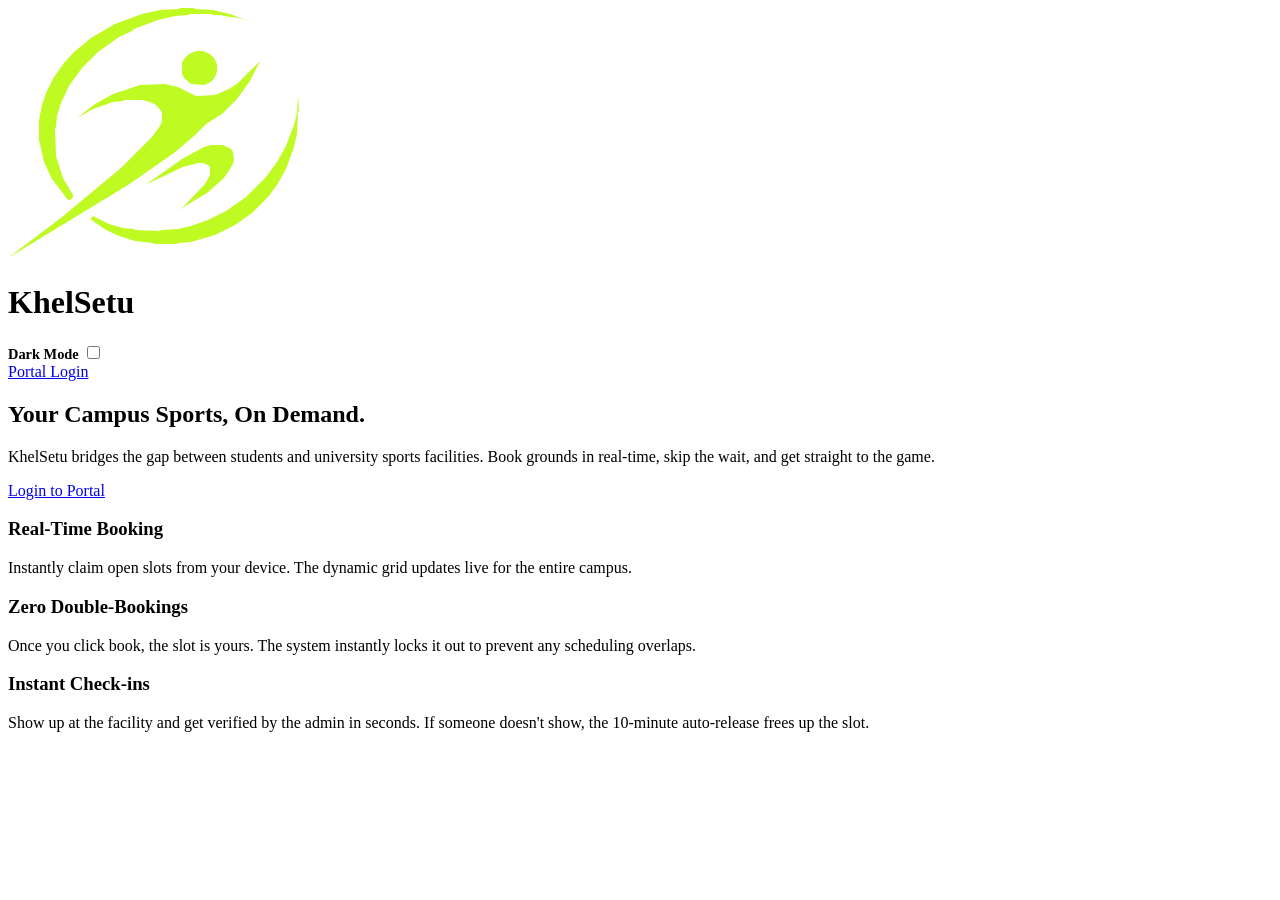
==== index.html @ b483b130 "added khelsetu logo" ====
<!DOCTYPE html>
<html lang="en">
<head>
    <meta charset="UTF-8">
    <meta name="viewport" content="width=device-width, initial-scale=1.0">
    <title>KhelSetu | Sports Facility Booking</title>
    <!-- Links to your global dark theme -->
    <link rel="stylesheet" href="css/style.css">
</head>
<body class="landing-page">

    <!-- Top Navigation Bar -->
    <header class="navbar bg-secondary">
        <div class="nav-brand">
            <a href="index.html">
                <img src="./khelsetu_symbol.svg" alt="KhelSetu Logo">
            </a>
            <h1 class="text-primary">KhelSetu</h1>
        </div>
        <div class="nav-links">

            <div class="theme-wrapper">
                    <!-- Added id="theme-label" here -->
                <span id="theme-label" class="text-muted" style="font-size: 0.9rem; font-weight: 600;">Dark Mode</span>

                <label class="theme-switch">
                    <input type="checkbox" id="theme-toggle">
                    <span class="slider"></span>
                </label>
            </div>

            <a href="login.html" class="btn-primary">Portal Login</a>
        </div>
    </header>

    <!-- Main Landing Layout -->
    <main class="landing-container">
        
        <!-- Hero Section -->
        <section class="hero-section text-center">
            <h2 class="text-primary hero-title">Your Campus Sports, On Demand.</h2>
            <p class="text-muted hero-mission">KhelSetu bridges the gap between students and university sports facilities. Book grounds in real-time, skip the wait, and get straight to the game.</p>
            
            <!-- Main Call to Action -->
            <div class="hero-cta">
                <a href="login.html" class="btn-primary cta-btn">Login to Portal</a>
            </div>
        </section>

        <!-- Feature Highlights Section -->
        <section class="features-section grid-layout">
            
            <!-- Feature 1 -->
            <div class="feature-card bg-secondary card">
                <h3 class="text-primary">Real-Time Booking</h3>
                <p class="text-muted">Instantly claim open slots from your device. The dynamic grid updates live for the entire campus.</p>
            </div>

            <!-- Feature 2 -->
            <div class="feature-card bg-secondary card">
                <h3 class="text-primary">Zero Double-Bookings</h3>
                <p class="text-muted">Once you click book, the slot is yours. The system instantly locks it out to prevent any scheduling overlaps.</p>
            </div>

            <!-- Feature 3 -->
            <div class="feature-card bg-secondary card">
                <h3 class="text-primary">Instant Check-ins</h3>
                <p class="text-muted">Show up at the facility and get verified by the admin in seconds. If someone doesn't show, the 10-minute auto-release frees up the slot.</p>
            </div>

        </section>

    </main>
    <script src="js/theme.js"></script>

</body>
</html>
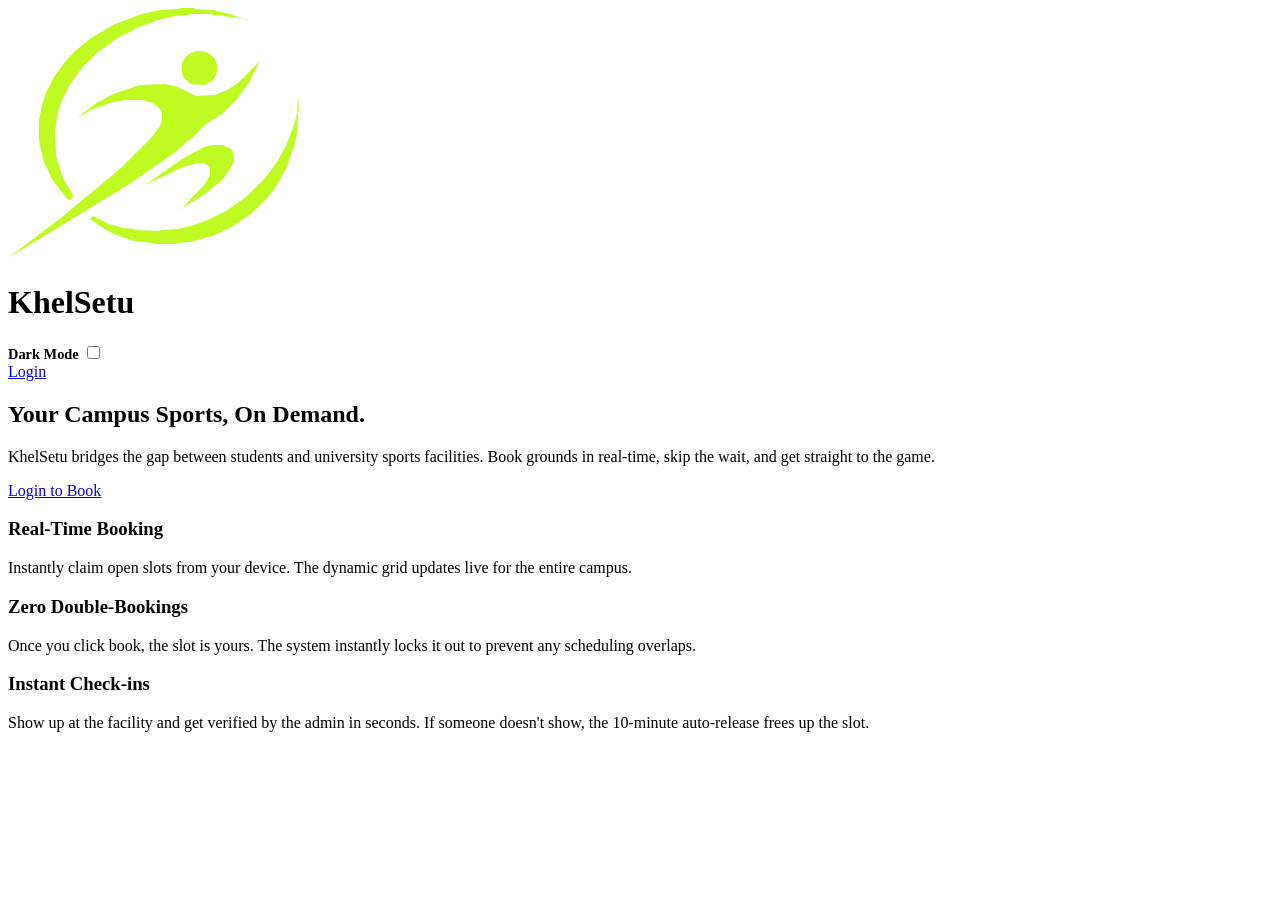
==== commit de2b3a0d: "Changed LOGIN TO PORTLE ot only LOGIN" ====
--- a/index.html
+++ b/index.html
@@ -29,7 +29,7 @@
                 </label>
             </div>
 
-            <a href="login.html" class="btn-primary">Portal Login</a>
+            <a href="login.html" class="btn-primary">Login</a>
         </div>
     </header>
 
@@ -43,7 +43,7 @@
             
             <!-- Main Call to Action -->
             <div class="hero-cta">
-                <a href="login.html" class="btn-primary cta-btn">Login to Portal</a>
+                <a href="login.html" class="btn-primary cta-btn">Login to Book</a>
             </div>
         </section>
 
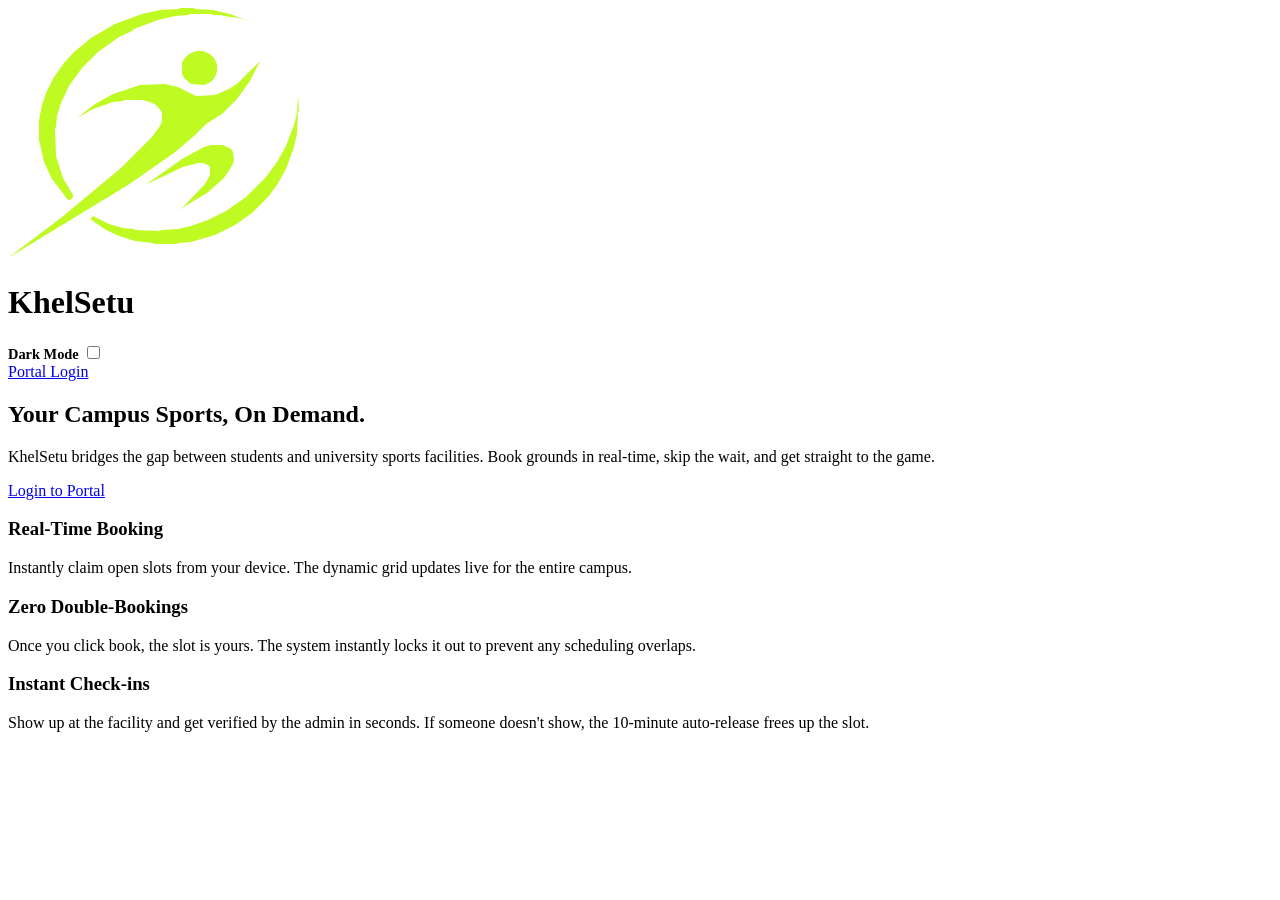
==== commit c108af41: "modified logo and name" ====
--- a/index.html
+++ b/index.html
@@ -11,12 +11,13 @@
 
     <!-- Top Navigation Bar -->
     <header class="navbar bg-secondary">
-        <div class="nav-brand">
-            <a href="index.html">
+        <div class="nav-brand" >
+            <a href="index.html" class="brand-link">
                 <img src="./khelsetu_symbol.svg" alt="KhelSetu Logo">
-            </a>
+            </a>                
+        </div>
             <h1 class="text-primary">KhelSetu</h1>
-        </div>
+        
         <div class="nav-links">
 
             <div class="theme-wrapper">
@@ -29,7 +30,7 @@
                 </label>
             </div>
 
-            <a href="login.html" class="btn-primary">Login</a>
+            <a href="login.html" class="btn-primary">Portal Login</a>
         </div>
     </header>
 
@@ -43,7 +44,7 @@
             
             <!-- Main Call to Action -->
             <div class="hero-cta">
-                <a href="login.html" class="btn-primary cta-btn">Login to Book</a>
+                <a href="login.html" class="btn-primary cta-btn">Login to Portal</a>
             </div>
         </section>
 
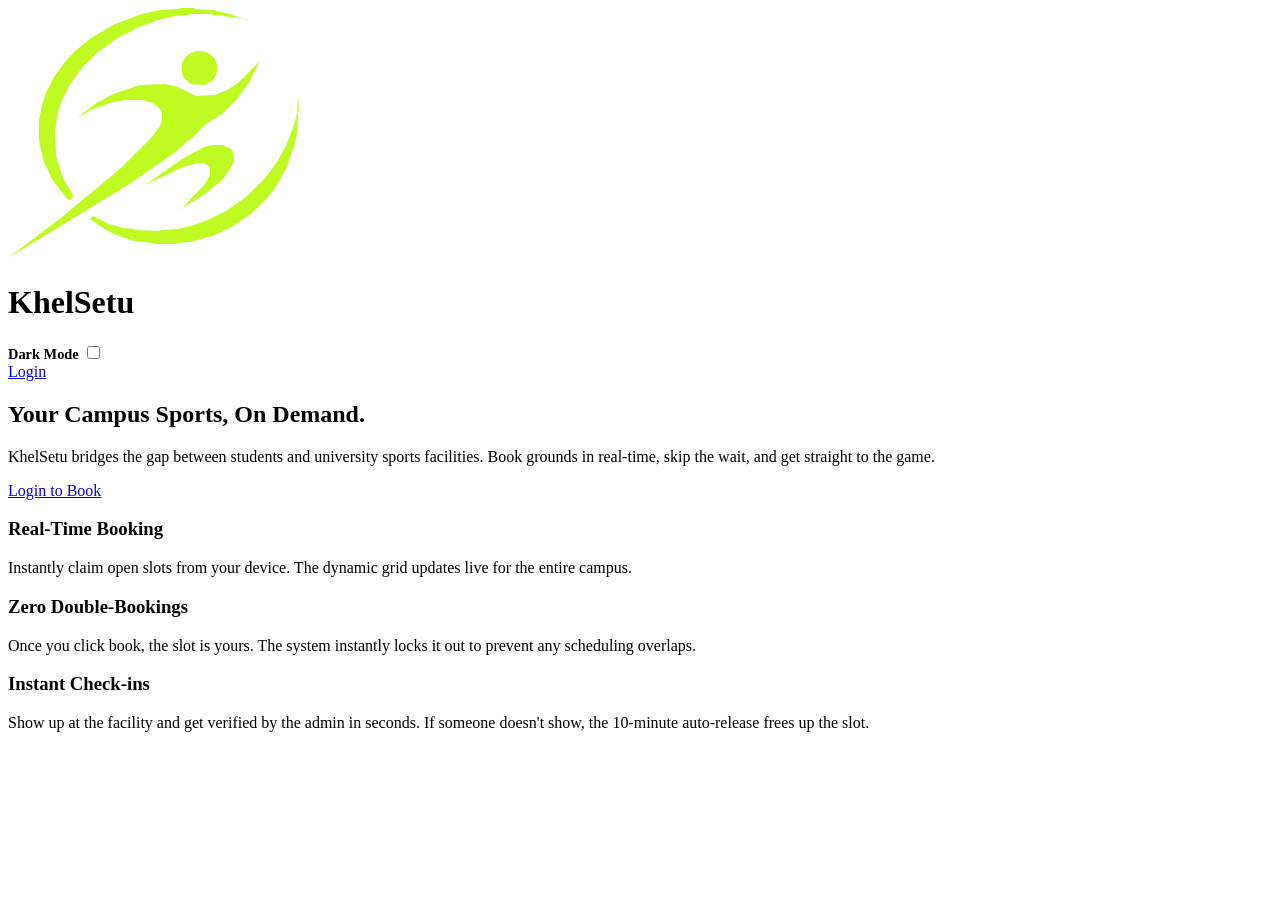
==== commit 0b208ccc: "Merge branch 'main' of https://github.com/Khel-Setu/Khel-Setu" ====
--- a/index.html
+++ b/index.html
@@ -30,7 +30,7 @@
                 </label>
             </div>
 
-            <a href="login.html" class="btn-primary">Portal Login</a>
+            <a href="login.html" class="btn-primary">Login</a>
         </div>
     </header>
 
@@ -44,7 +44,7 @@
             
             <!-- Main Call to Action -->
             <div class="hero-cta">
-                <a href="login.html" class="btn-primary cta-btn">Login to Portal</a>
+                <a href="login.html" class="btn-primary cta-btn">Login to Book</a>
             </div>
         </section>
 
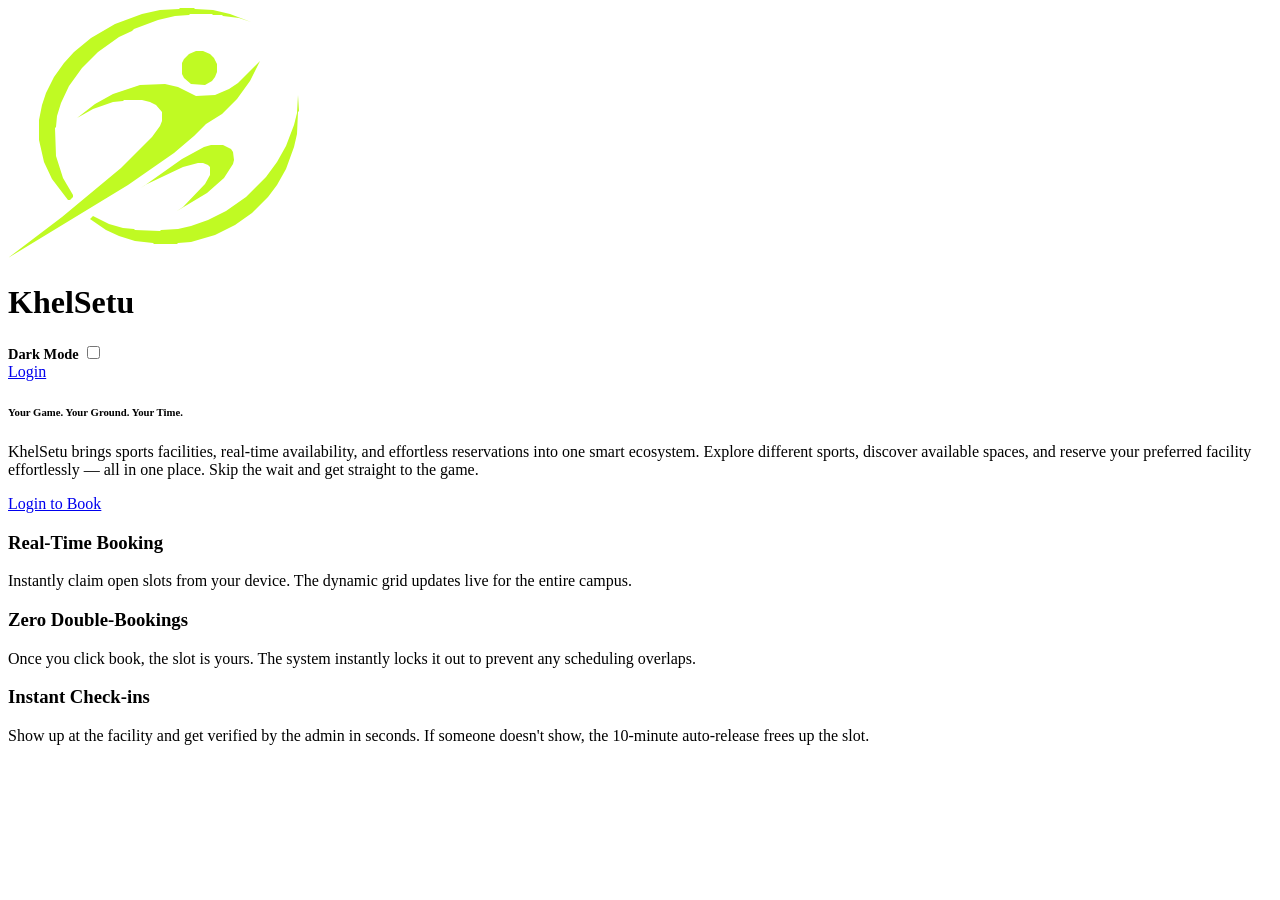
==== commit 40e62ecd: "changed text in hero section" ====
--- a/index.html
+++ b/index.html
@@ -39,8 +39,8 @@
         
         <!-- Hero Section -->
         <section class="hero-section text-center">
-            <h2 class="text-primary hero-title">Your Campus Sports, On Demand.</h2>
-            <p class="text-muted hero-mission">KhelSetu bridges the gap between students and university sports facilities. Book grounds in real-time, skip the wait, and get straight to the game.</p>
+            <h6 class="text-primary hero-title">Your Game. Your Ground. Your Time.</h6>
+            <p class="text-muted hero-mission">KhelSetu brings sports facilities, real-time availability, and effortless reservations into one smart ecosystem. Explore different sports, discover available spaces, and reserve your preferred facility effortlessly — all in one place. Skip the wait and get straight to the game.</p>
             
             <!-- Main Call to Action -->
             <div class="hero-cta">
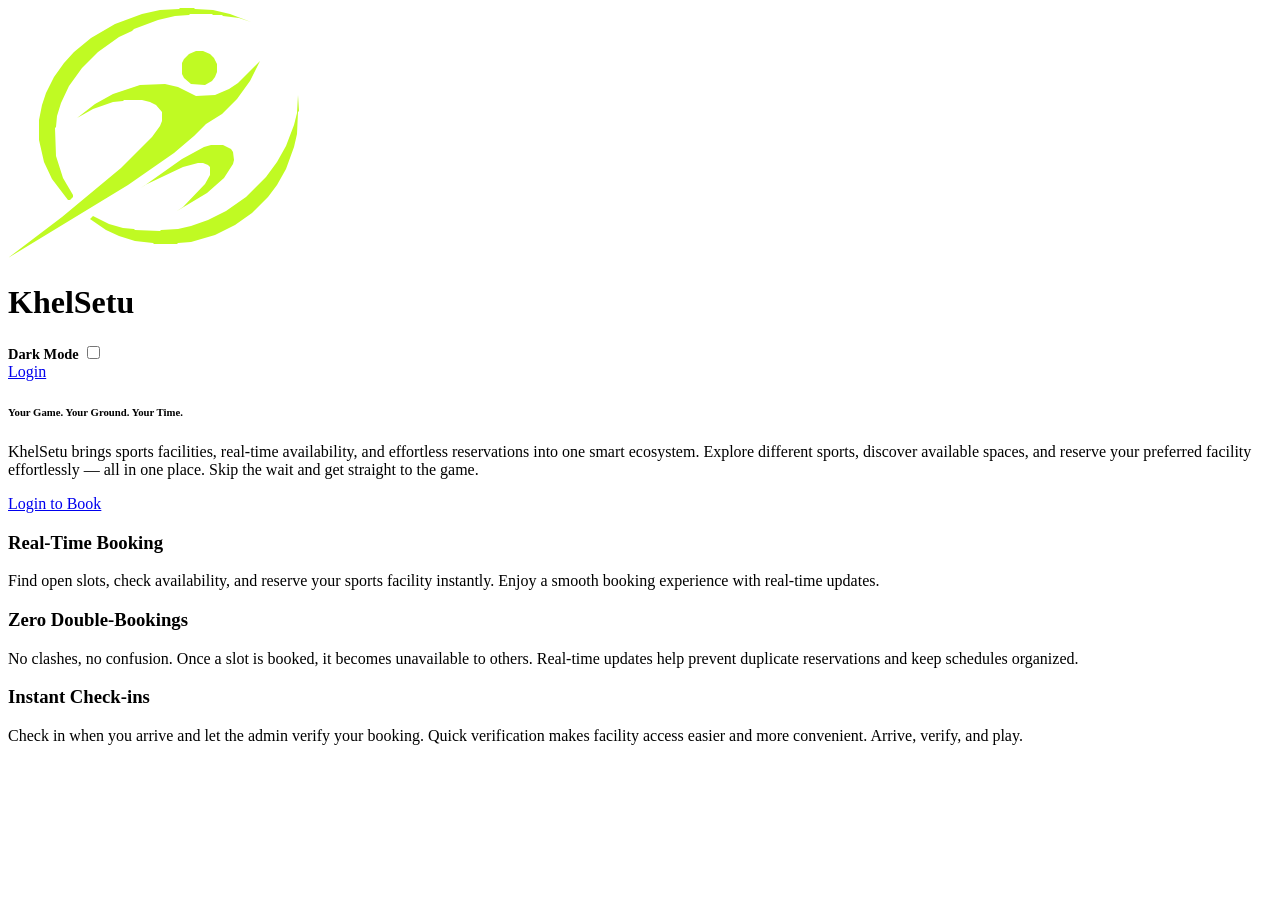
==== commit 23ea08fc: "changed in feature texts" ====
--- a/index.html
+++ b/index.html
@@ -54,19 +54,19 @@
             <!-- Feature 1 -->
             <div class="feature-card bg-secondary card">
                 <h3 class="text-primary">Real-Time Booking</h3>
-                <p class="text-muted">Instantly claim open slots from your device. The dynamic grid updates live for the entire campus.</p>
+                <p class="text-muted">Find open slots, check availability, and reserve your sports facility instantly. Enjoy a smooth booking experience with real-time updates.</p>
             </div>
 
             <!-- Feature 2 -->
             <div class="feature-card bg-secondary card">
                 <h3 class="text-primary">Zero Double-Bookings</h3>
-                <p class="text-muted">Once you click book, the slot is yours. The system instantly locks it out to prevent any scheduling overlaps.</p>
+                <p class="text-muted">No clashes, no confusion. Once a slot is booked, it becomes unavailable to others. Real-time updates help prevent duplicate reservations and keep schedules organized.</p>
             </div>
 
             <!-- Feature 3 -->
             <div class="feature-card bg-secondary card">
                 <h3 class="text-primary">Instant Check-ins</h3>
-                <p class="text-muted">Show up at the facility and get verified by the admin in seconds. If someone doesn't show, the 10-minute auto-release frees up the slot.</p>
+                <p class="text-muted">Check in when you arrive and let the admin verify your booking. Quick verification makes facility access easier and more convenient. Arrive, verify, and play.</p>
             </div>
 
         </section>
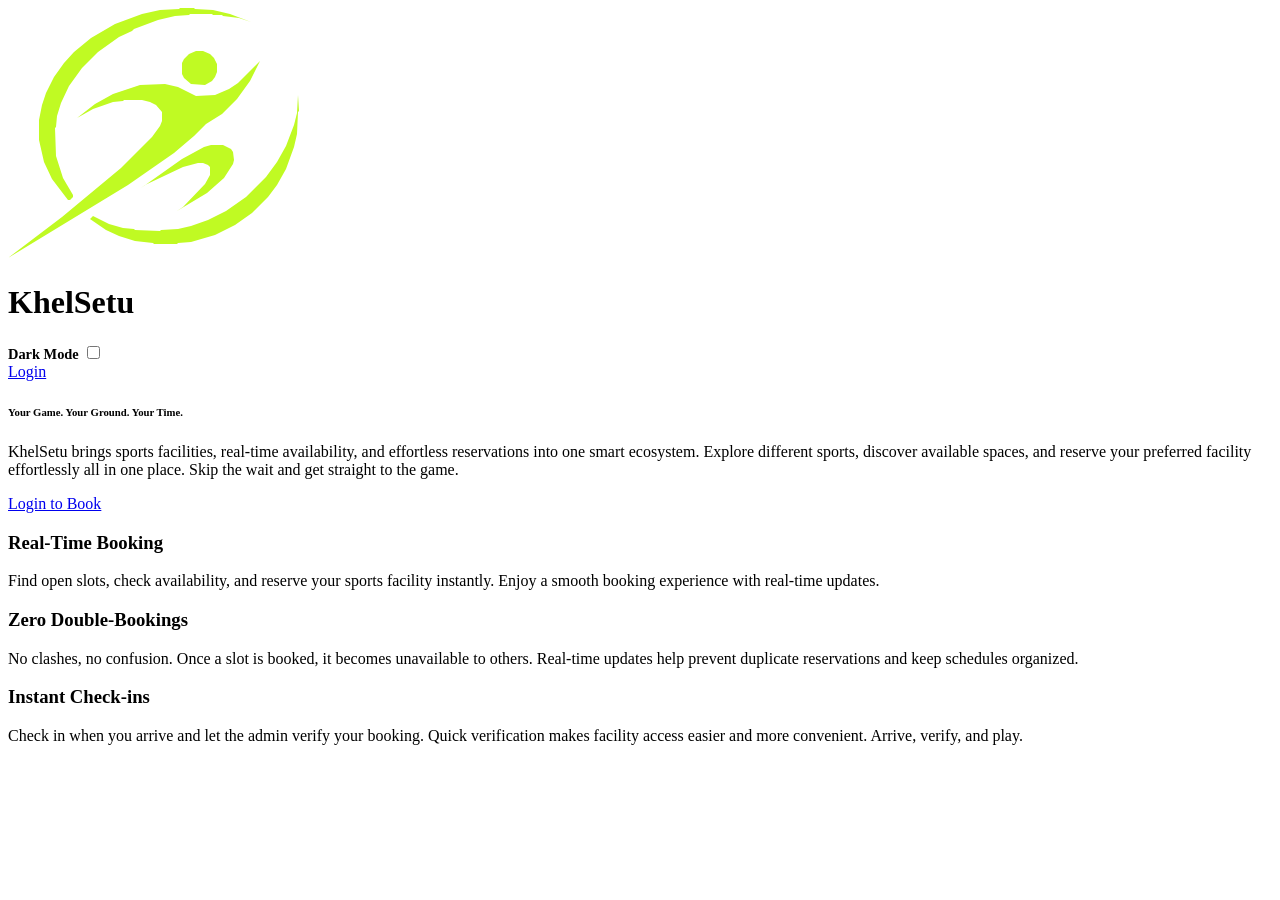
==== commit 74558859: "Added some final patches in the css added final background and glass morphism to index and login pag" ====
--- a/index.html
+++ b/index.html
@@ -14,9 +14,10 @@
         <div class="nav-brand" >
             <a href="index.html" class="brand-link">
                 <img src="./khelsetu_symbol.svg" alt="KhelSetu Logo">
-            </a>                
+            </a>
+            <h1 class="text-primary">KhelSetu</h1>       
         </div>
-            <h1 class="text-primary">KhelSetu</h1>
+            
         
         <div class="nav-links">
 
@@ -40,7 +41,9 @@
         <!-- Hero Section -->
         <section class="hero-section text-center">
             <h6 class="text-primary hero-title">Your Game. Your Ground. Your Time.</h6>
-            <p class="text-muted hero-mission">KhelSetu brings sports facilities, real-time availability, and effortless reservations into one smart ecosystem. Explore different sports, discover available spaces, and reserve your preferred facility effortlessly — all in one place. Skip the wait and get straight to the game.</p>
+            <p class="text-muted hero-mission">KhelSetu brings sports facilities, real-time availability, and effortless reservations into one smart ecosystem. 
+                Explore different sports, discover available spaces, and reserve your preferred facility effortlessly all in one place. Skip the wait and get 
+                straight to the game.</p>
             
             <!-- Main Call to Action -->
             <div class="hero-cta">
@@ -73,6 +76,6 @@
 
     </main>
     <script src="js/theme.js"></script>
-
+    <script src="js/feature-animation.js"></script>
 </body>
 </html>
